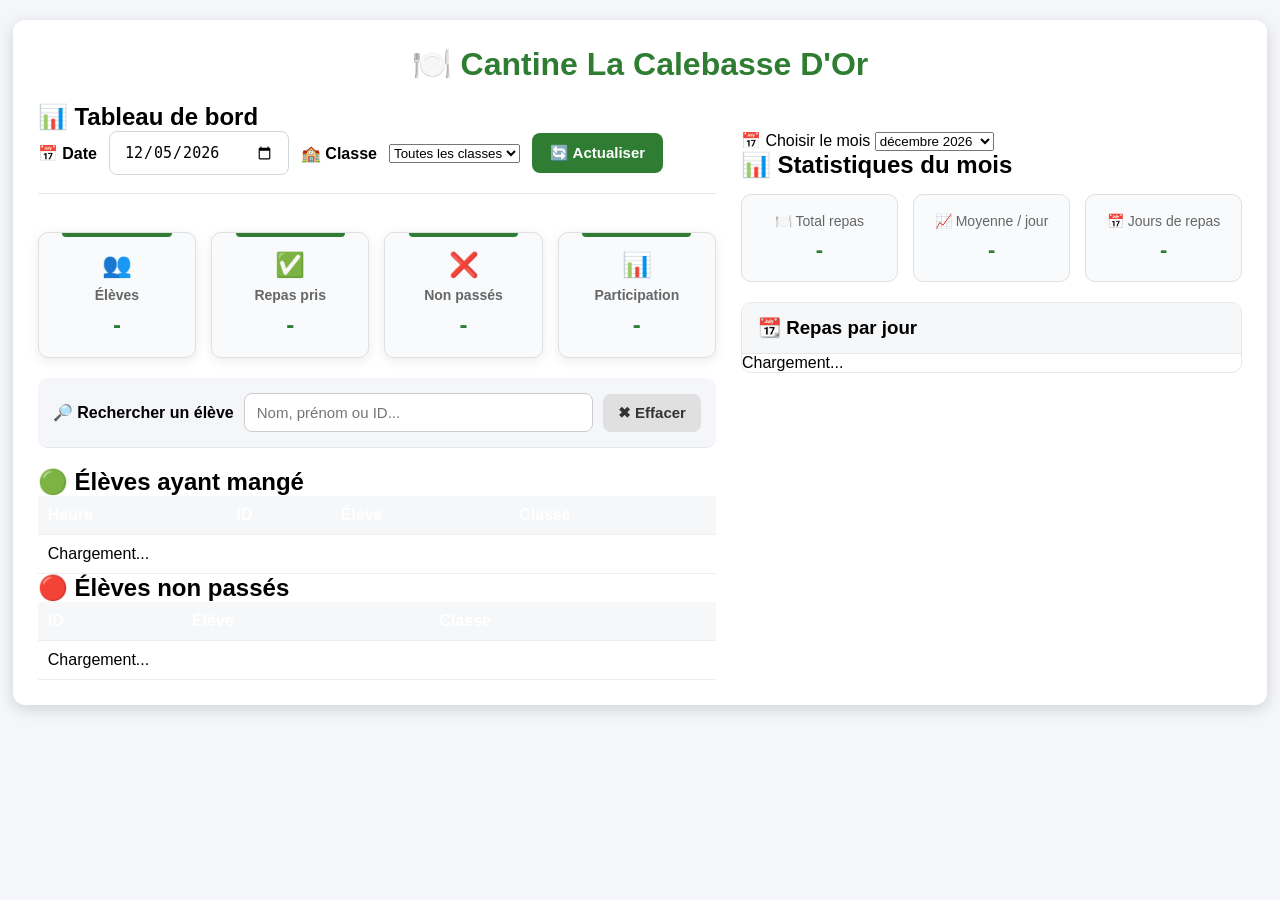
==== dashboard.html @ c2f88cce "Update dashboard.html" ====
<!DOCTYPE html>
<html lang="fr">

<head>

    <meta charset="UTF-8">

    <meta name="viewport"
          content="width=device-width, initial-scale=1.0">

    <title>Tableau de bord - Cantine</title>

    <link rel="stylesheet" href="style.css">

</head>


<body class="dashboard-page">

<div class="container">

    <h1>🍽️ Cantine La Calebasse D'Or</h1>

    
    <h2>📊 Tableau de bord</h2>

<div class="dashboard-layout">

    <div class="bloc-gauche">
        
<div class="date-selector">

    <label for="dateChoisie">
        📅 Date
    </label>

    <input type="date" id="dateChoisie">

    <label for="classeStats">
        🏫 Classe
    </label>

    <select id="classeStats">

        <option value="toutes">
            Toutes les classes
        </option>

    </select>

    <button id="btnActualiser" type="button">
        🔄 Actualiser
    </button>

</div>


    <div class="dashboard">

        <div class="card">
            <div class="card-icon">👥</div>
            <div class="card-title">
                Élèves
            </div>
            <div id="totalEleves"
                 class="card-value">
                -
            </div>
        </div>


        <div class="card">
            <div class="card-icon">✅</div>
            <div class="card-title">
                Repas pris
            </div>
            <div id="repasPris"
                 class="card-value">
                -
            </div>
        </div>


        <div class="card">
            <div class="card-icon">❌</div>
            <div class="card-title">
                Non passés
            </div>
            <div id="nonPasses"
                 class="card-value">
                -
            </div>
        </div>


        <div class="card">
            <div class="card-icon">📊</div>
            <div class="card-title">
                Participation
            </div>
            <div id="participation"
                 class="card-value">
                -
            </div>
        </div>

    </div>


    <div class="recherche-eleve">

    <label for="recherche">
        🔎 Rechercher un élève
    </label>

    <input
        type="text"
        id="recherche"
        placeholder="Nom, prénom ou ID..."
        autocomplete="off"
    >

    <button
        id="btnEffacerRecherche"
        type="button">
        ✖ Effacer
    </button>

</div>
<div class="bloc-gauche-bas">
   
    <h2>🟢 Élèves ayant mangé</h2>

<div id="elevesAyantMange">

    <table class="repas-table">

        <thead>

            <tr>
                <th>Heure</th>
                <th>ID</th>
                <th>Élève</th>
                <th>Classe</th>
            </tr>

        </thead>

        <tbody id="listeAyantMange">

            <tr>
                <td colspan="4">
                    Chargement...
                </td>
            </tr>

        </tbody>

    </table>

</div>


<h2>🔴 Élèves non passés</h2>

<div id="elevesNonPasses">

    <table class="repas-table">

        <thead>

            <tr>
                <th>ID</th>
                <th>Élève</th>
                <th>Classe</th>
            </tr>

        </thead>

        <tbody id="listeNonPasses">

            <tr>
                <td colspan="3">
                    Chargement...
                </td>
            </tr>

        </tbody>

    </table>

</div>

</div>

</div>

<div class="bloc-droit">
    

<!-- =========================================
     STATISTIQUES MENSUELLES
     ========================================= -->

<div class="statistiques-mensuelles">

    <div class="selecteur-mois">

        <label for="moisStats">
            📅 Choisir le mois
        </label>

        <select id="moisStats">
            <!-- Les mois seront ajoutés automatiquement -->
        </select>

    </div>

    <h2>📊 Statistiques du mois</h2>

    <div class="stats-mois">

        <div class="stat-box">

            <div class="stat-title">
                🍽️ Total repas
            </div>

            <div id="totalRepasMois" class="stat-value">
                -
            </div>

        </div>

        <div class="stat-box">

            <div class="stat-title">
                📈 Moyenne / jour
            </div>

            <div id="moyenneMois" class="stat-value">
                -
            </div>

        </div>

        <div class="stat-box">

            <div class="stat-title">
                📅 Jours de repas
            </div>

            <div id="nombreJoursMois" class="stat-value">
                -
            </div>

        </div>

    </div>

    <div class="detail-mois">

        <h3>📆 Repas par jour</h3>

        <div id="joursMois">
            Chargement...
        </div>

    </div>

</div>

<script>

const API_URL =
"https://script.googleusercontent.com/macros/echo?user_content_key=[base64]&lib=MpyyEC-3Xr5rlghm9IBPSFTfwbGZGOD4k";
    fetch(API_URL + "?action=mois&mois=2026-06")
    .then(response => {
        console.log("STATUT API :", response.status);
        return response.text();
    })
    .then(data => {
        console.log("REPONSE API TEST :", data);
    })
    .catch(error => {
        console.error("ERREUR API TEST :", error);
    });
    
   let derniereDonneeDashboard = null;
     let classeSelectionnee = "toutes";

function afficherRecherche() {

    if (!derniereDonneeDashboard) {
        return;
    }

    const recherche =
        document.getElementById("recherche")
            .value
            .trim()
            .toLowerCase();


    const listeAyantMange =
        document.getElementById("listeAyantMange");

    const listeNonPasses =
        document.getElementById("listeNonPasses");


    listeAyantMange.innerHTML = "";
    listeNonPasses.innerHTML = "";


    // --------------------------------
    // Élèves ayant mangé
    // --------------------------------

    const ayantMange =
    derniereDonneeDashboard.elevesAyantMange
    .filter(eleve => {

        if (
            classeSelectionnee !== "toutes" &&
            eleve.classe !== classeSelectionnee
        ) {
            return false;
        }

            const texte = (

                String(eleve.id) + " " +
                eleve.nom + " " +
                eleve.prenom + " " +
                eleve.classe

            ).toLowerCase();

            return texte.includes(recherche);

        });


    if (ayantMange.length === 0) {

        listeAyantMange.innerHTML = `
            <tr>
                <td colspan="4">
                    Aucun résultat
                </td>
            </tr>
        `;

    } else {

        ayantMange.forEach(eleve => {

            const ligne =
                document.createElement("tr");

            ligne.innerHTML = `
                <td>${eleve.heure}</td>
                <td>${String(eleve.id).padStart(4, "0")}</td>
                <td>${eleve.prenom} ${eleve.nom}</td>
                <td>${eleve.classe}</td>
            `;

            listeAyantMange.appendChild(ligne);

        });

    }


    
    // --------------------------------
    // Élèves non passés
    // --------------------------------

    const nonPasses =
    derniereDonneeDashboard.elevesNonPasses
    .filter(eleve => {

        if (
            classeSelectionnee !== "toutes" &&
            eleve.classe !== classeSelectionnee
        ) {
            return false;
        }

            const texte = (

                String(eleve.id) + " " +
                eleve.nom + " " +
                eleve.prenom + " " +
                eleve.classe

            ).toLowerCase();

            return texte.includes(recherche);

        });


    if (nonPasses.length === 0) {

        listeNonPasses.innerHTML = `
            <tr>
                <td colspan="3">
                    Aucun résultat
                </td>
            </tr>
        `;

    } else {

        nonPasses.forEach(eleve => {

            const ligne =
                document.createElement("tr");

            ligne.innerHTML = `
                <td>${eleve.id}</td>
                <td>${eleve.prenom} ${eleve.nom}</td>
                <td>${eleve.classe}</td>
            `;

            listeNonPasses.appendChild(ligne);

        });

    }

}
function chargerDashboard() {

    const date =
        document.getElementById("dateChoisie").value;

    fetch(
    API_URL +
    "?action=dashboard&date=" +
    encodeURIComponent(date) +
    "&classe=" +
    encodeURIComponent(classeSelectionnee)
)

        .then(response => response.json())

        .then(data => {

            if (data.statut !== "ok") {

                console.error(
                    "Erreur API :",
                    data
                );

                return;
            }


            // ========================================
            // MÉMORISER LES DONNÉES
            // ========================================

            derniereDonneeDashboard = data;


            // ========================================
            // MÉMORISER LES FILTRES ACTUELS
            // ========================================

            const rechercheActuelle =
                document.getElementById("recherche").value;

            const classeActuelle =
                classeSelectionnee;


            // ========================================
            // FILTRAGE PAR CLASSE
            // ========================================

            let elevesAyantMange =
                data.elevesAyantMange || [];

            let elevesNonPasses =
                data.elevesNonPasses || [];


            if (classeActuelle !== "toutes") {

                elevesAyantMange =
                    elevesAyantMange.filter(
                        eleve =>
                            eleve.classe === classeActuelle
                    );


                elevesNonPasses =
                    elevesNonPasses.filter(
                        eleve =>
                            eleve.classe === classeActuelle
                    );

            }


            // ========================================
            // CALCUL DES STATISTIQUES
            // ========================================

            let totalEleves;

            if (classeActuelle === "toutes") {

                totalEleves =
                    data.totalEleves;

            } else {

                // Pour connaître le nombre total
                // d'élèves de la classe sélectionnée,
                // on utilise les élèves ayant mangé
                // + les élèves non passés.

                totalEleves =
                    elevesAyantMange.length +
                    elevesNonPasses.length;

            }


            const repasPris =
                elevesAyantMange.length;


            const nonPasses =
                elevesNonPasses.length;


            let participation = 0;

            if (totalEleves > 0) {

                participation =
                    Math.round(
                        (repasPris / totalEleves) * 100
                    );

            }


            // ========================================
            // AFFICHER LES CARTES
            // ========================================

            document.getElementById(
                "totalEleves"
            ).textContent =
                totalEleves;


            document.getElementById(
                "repasPris"
            ).textContent =
                repasPris;


            document.getElementById(
                "nonPasses"
            ).textContent =
                nonPasses;


            document.getElementById(
                "participation"
            ).textContent =
                participation + "%";


            // ========================================
            // ÉLÈVES AYANT MANGÉ
            // ========================================

            const listeAyantMange =
                document.getElementById(
                    "listeAyantMange"
                );


            listeAyantMange.innerHTML = "";


            if (
                elevesAyantMange.length === 0
            ) {

                listeAyantMange.innerHTML = `
                    <tr>
                        <td colspan="4">
                            Aucun élève n'a mangé
                        </td>
                    </tr>
                `;

            } else {

                elevesAyantMange.forEach(
                    eleve => {

                        const ligne =
                            document.createElement("tr");


                        ligne.innerHTML = `
                            <td>${eleve.heure}</td>
                            <td>${String(eleve.id).padStart(4, "0")}</td>
                            <td>${eleve.prenom} ${eleve.nom}</td>
                            <td>${eleve.classe}</td>
                        `;


                        listeAyantMange.appendChild(
                            ligne
                        );

                    }
                );

            }


            // ========================================
            // ÉLÈVES NON PASSÉS
            // ========================================

            const listeNonPasses =
                document.getElementById(
                    "listeNonPasses"
                );


            listeNonPasses.innerHTML = "";


            if (
                elevesNonPasses.length === 0
            ) {

                listeNonPasses.innerHTML = `
                    <tr>
                        <td colspan="3">
                            Tous les élèves sont passés ✅
                        </td>
                    </tr>
                `;

            } else {

                elevesNonPasses.forEach(
                    eleve => {

                        const ligne =
                            document.createElement("tr");


                        ligne.innerHTML = `
                            <td>${String(eleve.id).padStart(4, "0")}</td>
                            <td>${eleve.prenom} ${eleve.nom}</td>
                            <td>${eleve.classe}</td>
                        `;


                        listeNonPasses.appendChild(
                            ligne
                        );

                    }
                );

            }


            // ========================================
            // RÉAPPLIQUER LA RECHERCHE
            // ========================================

            if (
                rechercheActuelle.trim() !== ""
            ) {

                afficherRecherche();

            }

        })

        .catch(error => {

            console.error(
                "Erreur connexion :",
                error
            );

        });

}
    function chargerStatistiquesMois() {

    const select =
        document.getElementById("moisStats");

    if (!select) {
        return;
    }

    const mois =
        select.value;

        console.log("MOIS SELECTIONNE :", mois);

    if (!mois) {
        return;
    }

    fetch(
        API_URL +
        "?action=mois&mois=" +
        encodeURIComponent(mois)
    )

        .then(response => response.json())

        .then(data => {

            console.log(
                "Statistiques mensuelles :",
                data
            );

            // ========================================
            // TOTAL REPAS
            // ========================================

            document.getElementById(
                "totalRepasMois"
            ).textContent =
                data.totalRepas || 0;


            // ========================================
            // MOYENNE / JOUR
            // ========================================

            document.getElementById(
                "moyenneMois"
            ).textContent =
                data.moyenneJour || 0;


            // ========================================
            // NOMBRE DE JOURS
            // ========================================

            document.getElementById(
                "nombreJoursMois"
            ).textContent =
                data.nombreJours || 0;


            // ========================================
            // REPAS PAR JOUR
            // ========================================

            const conteneur =
                document.getElementById(
                    "joursMois"
                );

            conteneur.innerHTML = "";


            const jours =
                data.jours || [];


            // Aucun repas

            if (jours.length === 0) {

                conteneur.innerHTML = `
                    <p>
                        Aucun repas ce mois-ci.
                    </p>
                `;

                return;
            }


            // ========================================
            // TABLEAU
            // ========================================

            const table =
                document.createElement("table");

            table.className =
                "repas-table";


            // ========================================
            // EN-TÊTE
            // ========================================

            const thead =
                document.createElement("thead");

            thead.innerHTML = `
                <tr>
                    <th>Date</th>
                    <th>Repas</th>
                </tr>
            `;

            table.appendChild(thead);


            // ========================================
            // CORPS
            // ========================================

            const tbody =
                document.createElement("tbody");


            jours.forEach(function(jour) {

                const parts =
                    jour.date.split("-");


                const dateFormatee =
                    parts[2] +
                    "/" +
                    parts[1] +
                    "/" +
                    parts[0];


                const ligne =
                    document.createElement("tr");


                ligne.innerHTML = `
                    <td>${dateFormatee}</td>
                    <td>${jour.repas}</td>
                `;


                tbody.appendChild(ligne);

            });


            table.appendChild(tbody);

            conteneur.appendChild(table);

        })

        .catch(error => {

            console.error(
                "Erreur statistiques mensuelles :",
                error
            );

        });

}    
function chargerSelecteurMois() {

    const select =
        document.getElementById("moisStats");

    if (!select) {
        return;
    }

    select.innerHTML = "";

    const aujourdHui = new Date();

    for (let i = 0; i < 12; i++) {

        const date =
            new Date(
                aujourdHui.getFullYear(),
                aujourdHui.getMonth() - i,
                1
            );

        const annee =
            date.getFullYear();

        const mois =
            String(
                date.getMonth() + 1
            ).padStart(2, "0");

        const valeur =
            annee + "-" + mois;

        const option =
            document.createElement("option");

        option.value = valeur;

        option.textContent =
            date.toLocaleDateString(
                "fr-FR",
                {
                    month: "long",
                    year: "numeric"
                }
            );

        select.appendChild(option);
    }

    // Charger automatiquement le mois actuel
    chargerStatistiquesMois();
}
// Charger le dashboard
const dateChoisie =
    document.getElementById("dateChoisie");

const aujourdHui =
    new Date().toISOString().split("T")[0];

dateChoisie.value = aujourdHui;

dateChoisie.addEventListener(
    "change",
    chargerDashboard
);
document.getElementById("btnActualiser")
    .addEventListener(
        "click",
        chargerDashboard
    );
    document.getElementById("recherche")
    .addEventListener(
        "input",
        afficherRecherche
    );


document.getElementById("btnEffacerRecherche")
    .addEventListener(
        "click",
        function() {

            document.getElementById("recherche")
                .value = "";

            afficherRecherche();

        }
    );

    
chargerDashboard();


chargerSelecteurClasses();

chargerSelecteurMois();

    document.getElementById("moisStats")
    .addEventListener(
        "change",
        function() {

            chargerStatistiquesMois();

        }
    );

setInterval(
    chargerDashboard,
    10000
);



    // ========================================
// SÉLECTEUR SEMAINE / MOIS
// ========================================


    // ========================================
// SÉLECTEUR DES CLASSES
// ========================================

function chargerSelecteurClasses() {

    fetch(API_URL + "?action=classes")

        .then(response => response.json())

        .then(data => {

            if (data.statut !== "ok") {
                console.error(
                    "Erreur récupération classes :",
                    data
                );
                return;
            }

            const select =
                document.getElementById("classeStats");

            if (!select) {
                return;
            }

            // Garder "Toutes les classes"
            select.innerHTML = `
                <option value="toutes">
                    Toutes les classes
                </option>
            `;

            const classes =
                data.classes || {};

            const nomsClasses =
                Object.keys(classes).sort();

            nomsClasses.forEach(function(classe) {

                const option =
                    document.createElement("option");

                option.value = classe;
                option.textContent = classe;

                select.appendChild(option);

            });

        })

        .catch(error => {

            console.error(
                "Erreur connexion classes :",
                error
            );

        });
}
    // ========================================
// FILTRE PAR CLASSE
// ========================================

document.getElementById("classeStats")
    .addEventListener(
        "change",
        function() {

            classeSelectionnee = this.value;

            console.log("CLASSE SELECTIONNEE :", classeSelectionnee);

            afficherRecherche();

            chargerDashboard();

        }
    );

</script>
</body>

</html>
---- style.css ----
*{
    margin:0;
    padding:0;
    box-sizing:border-box;
}

body{
    font-family:Arial, Helvetica, sans-serif;
    background:#f4f6f9;
}

.container{
    max-width:1400px;
    margin:20px auto;
    background:white;
    border-radius:12px;
    padding:20px;
    box-shadow:0 4px 15px rgba(0,0,0,.15);
}

h1{
    text-align:center;
    color:#2E7D32;
    margin-bottom:20px;
}

#reader{
    width:100%;
    margin:auto;
}

.message{
    margin-top:20px;
    padding:18px;
    border-radius:10px;
    text-align:center;
    font-size:22px;
    font-weight:bold;
}

.attente{
    background:#ECEFF1;
    color:#455A64;
}

.ok{
    background:#C8E6C9;
    color:#1B5E20;
}

.erreur{
    background:#FFCDD2;
    color:#B71C1C;
}

.info{
    background:#BBDEFB;
    color:#0D47A1;
}

/* Résultat du scan */

.message {
    margin: 20px auto;
    padding: 25px 15px;
    border-radius: 15px;
    font-size: 24px;
    font-weight: bold;
    text-align: center;
    transition: all 0.3s ease;
}

.message.ok {
    background: #d4edda;
    color: #155724;
    border: 3px solid #28a745;
}

.message.erreur {
    background: #f8d7da;
    color: #721c24;
    border: 3px solid #dc3545;
}

.message.info {
    background: #fff3cd;
    color: #856404;
    border: 3px solid #ffc107;
}

.message.attente {
    background: #ffffff;
    color: #333333;
    border: 2px solid #cccccc;
}

/* ========================================
   TABLEAU DE BORD - VERSION PLEINE PAGE
   ======================================== */

.dashboard-page .container {
    max-width: 1600px;
    width: 98%;
    margin: 20px auto;
    padding: 25px;
}


/* En-tête du dashboard */

.dashboard-header {
    display: flex;
    justify-content: space-between;
    align-items: center;
    gap: 20px;
    margin-bottom: 25px;
    flex-wrap: wrap;
}


/* Statistiques principales */

.dashboard {
    display: grid;
    grid-template-columns: repeat(4, 1fr);
    gap: 20px;
    margin-bottom: 30px;
}

.dashboard .card {
    background: white;
    border-radius: 12px;
    padding: 20px;
    text-align: center;
    box-shadow: 0 2px 10px rgba(0,0,0,.08);
    border: 1px solid #e5e7eb;
}

.card-icon {
    font-size: 30px;
    margin-bottom: 8px;
}

.card-title {
    font-size: 16px;
    color: #555;
    margin-bottom: 8px;
}

.card-value {
    font-size: 30px;
    font-weight: bold;
}


/* Sections */

.dashboard-section {
    background: white;
    border-radius: 12px;
    padding: 20px;
    margin-bottom: 25px;
    box-shadow: 0 2px 10px rgba(0,0,0,.08);
}

.dashboard-section h2 {
    margin-bottom: 15px;
}


/* Tableaux */

.repas-table {
    width: 100%;
    border-collapse: collapse;
    background: white;
}

.repas-table th,
.repas-table td {
    padding: 12px 15px;
    text-align: left;
    border-bottom: 1px solid #e5e7eb;
}

.repas-table th {
    background: #2E7D32;
    color: white;
    font-weight: bold;
}

.repas-table tbody tr:nth-child(even) {
    background: #f8fafc;
}

.repas-table tbody tr:hover {
    background: #eef6ee;
}


/* Statistiques semaine et mois */

.stats-semaine,
.stats-mois {
    display: grid;
    grid-template-columns: repeat(3, 1fr);
    gap: 15px;
    margin-bottom: 20px;
}

.stat-box {
    background: #f8fafc;
    border: 1px solid #e5e7eb;
    border-radius: 10px;
    padding: 18px;
}

.stat-title {
    font-size: 14px;
    color: #666;
    margin-bottom: 8px;
}

.stat-value {
    font-size: 20px;
    font-weight: bold;
}


/* Détails par jour */

.detail-semaine,
.detail-mois,
.detail-classes {
    margin-top: 15px;
    margin-bottom: 25px;
}

.ligne-jour {
    padding: 10px 12px;
    border-bottom: 1px solid #e5e7eb;
}

.ligne-jour:nth-child(even) {
    background: #f8fafc;
}


/* Recherche */

.recherche-container {
    display: flex;
    gap: 10px;
    margin-bottom: 20px;
}

.recherche-container input {
    flex: 1;
    padding: 12px;
    border: 1px solid #ccc;
    border-radius: 8px;
}


/* Responsive tablette */

@media (max-width: 900px) {

    .dashboard {
        grid-template-columns: repeat(2, 1fr);
    }

    .stats-semaine,
    .stats-mois {
        grid-template-columns: 1fr;
    }

}


/* Responsive téléphone */

@media (max-width: 600px) {

    .dashboard-page .container {
        width: 100%;
        margin: 0;
        border-radius: 0;
        padding: 15px;
    }

    .dashboard {
        grid-template-columns: 1fr 1fr;
        gap: 10px;
    }

    .dashboard .card {
        padding: 15px 8px;
    }

    .repas-table {
        font-size: 14px;
    }

    .repas-table th,
    .repas-table td {
        padding: 8px;
    }

}

/* Évite que les tableaux dépassent du dashboard */

.dashboard-section,
.detail-semaine,
.detail-mois,
.detail-classes {
    width: 100%;
    overflow-x: auto;
}

.repas-table {
    width: 100%;
    min-width: 600px;
}

/* ========================================
   BARRE DE CONTROLE DU DASHBOARD
   ======================================== */

.date-selector,
.recherche-eleve {
    display: flex;
    align-items: center;
    gap: 12px;
    margin-bottom: 18px;
    flex-wrap: wrap;
}

.date-selector label,
.recherche-eleve label {
    font-weight: bold;
    white-space: nowrap;
}

.date-selector input,
.recherche-eleve input {
    padding: 11px 14px;
    border: 1px solid #cfd8dc;
    border-radius: 8px;
    font-size: 15px;
    background: white;
}

.date-selector input {
    min-width: 180px;
}

.recherche-eleve input {
    flex: 1;
    min-width: 250px;
}


/* Boutons */

.date-selector button,
.recherche-eleve button {
    padding: 11px 18px;
    border: none;
    border-radius: 8px;
    cursor: pointer;
    font-size: 15px;
    font-weight: bold;
    transition: 0.2s;
}

.date-selector button {
    background: #2E7D32;
    color: white;
}

.recherche-eleve button {
    background: #e0e0e0;
    color: #333;
}

.date-selector button:hover,
.recherche-eleve button:hover {
    opacity: 0.85;
}


/* Ligne de séparation */

.date-selector {
    padding-bottom: 18px;
    border-bottom: 1px solid #e5e7eb;
}

.recherche-eleve {
    padding-bottom: 18px;
    border-bottom: 1px solid #e5e7eb;
}


/* Téléphone */

@media (max-width: 600px) {

    .date-selector,
    .recherche-eleve {
        align-items: stretch;
        flex-direction: column;
    }

    .date-selector label,
    .recherche-eleve label {
        width: 100%;
    }

    .date-selector input,
    .recherche-eleve input,
    .date-selector button,
    .recherche-eleve button {
        width: 100%;
    }

}

/* ========================================
   INDICATEURS PRINCIPAUX
   ======================================== */

.dashboard {
    display: grid;
    grid-template-columns: repeat(4, 1fr);
    gap: 20px;
    margin: 25px 0 30px 0;
}

.dashboard .card {
    position: relative;
    background: white;
    border-radius: 14px;
    padding: 24px 20px;
    text-align: center;
    border: 1px solid #e5e7eb;
    box-shadow: 0 3px 12px rgba(0,0,0,.08);
    transition: transform 0.2s, box-shadow 0.2s;
}

.dashboard .card:hover {
    transform: translateY(-3px);
    box-shadow: 0 6px 18px rgba(0,0,0,.12);
}

.dashboard .card-icon {
    font-size: 34px;
    margin-bottom: 10px;
}

.dashboard .card-title {
    font-size: 15px;
    font-weight: bold;
    color: #616161;
    margin-bottom: 8px;
}

.dashboard .card-value {
    font-size: 36px;
    font-weight: bold;
    color: #2E7D32;
}


/* Petit effet visuel en haut de chaque carte */

.dashboard .card::before {
    content: "";
    position: absolute;
    top: 0;
    left: 15%;
    width: 70%;
    height: 4px;
    border-radius: 0 0 5px 5px;
    background: #2E7D32;
}


/* Adaptation tablette */

@media (max-width: 900px) {

    .dashboard {
        grid-template-columns: repeat(2, 1fr);
    }

}


/* Adaptation téléphone */

@media (max-width: 600px) {

    .dashboard {
        grid-template-columns: repeat(2, 1fr);
        gap: 10px;
    }

    .dashboard .card {
        padding: 18px 10px;
    }

    .dashboard .card-icon {
        font-size: 28px;
    }

    .dashboard .card-value {
        font-size: 28px;
    }

}

/* ========================================
   STATISTIQUES SEMAINE / MOIS
   ======================================== */

.stats-semaine,
.stats-mois {
    display: grid;
    grid-template-columns: repeat(3, 1fr);
    gap: 15px;
    margin: 15px 0 20px 0;
}

.stats-semaine .stat-box,
.stats-mois .stat-box {
    background: #f8fafc;
    border: 1px solid #e0e0e0;
    border-radius: 10px;
    padding: 18px;
    text-align: center;
}

.stats-semaine .stat-title,
.stats-mois .stat-title {
    font-size: 14px;
    color: #666;
    margin-bottom: 8px;
}

.stats-semaine .stat-value,
.stats-mois .stat-value {
    font-size: 22px;
    font-weight: bold;
    color: #2E7D32;
}


/* Détail des jours */

.detail-semaine,
.detail-mois {
    background: white;
    border: 1px solid #e5e7eb;
    border-radius: 10px;
    overflow: hidden;
}

.detail-semaine h3,
.detail-mois h3 {
    padding: 14px 16px;
    margin: 0;
    background: #f5f7f9;
    border-bottom: 1px solid #e5e7eb;
}

.detail-semaine .ligne-jour,
.detail-mois .ligne-jour {
    display: flex;
    justify-content: space-between;
    align-items: center;
    padding: 12px 16px;
    border-bottom: 1px solid #eeeeee;
}

.detail-semaine .ligne-jour:last-child,
.detail-mois .ligne-jour:last-child {
    border-bottom: none;
}


/* Responsive */

@media (max-width: 800px) {

    .stats-semaine,
    .stats-mois {
        grid-template-columns: 1fr;
    }

}


/* ========================================
   SÉLECTEUR DES STATISTIQUES
======================================== */

.selecteur-statistiques {
    width: 100%;
    margin: 20px 0;
    padding: 15px;
    background: #f4f6f9;
    border-radius: 10px;

    display: flex;
    align-items: center;
    gap: 15px;

    flex-wrap: wrap;
}

.selecteur-statistiques label {
    font-weight: bold;
    font-size: 16px;
}

.selecteur-statistiques select {
    padding: 10px 15px;

    border: 1px solid #ccc;
    border-radius: 8px;

    font-size: 16px;

    background: white;

    cursor: pointer;
}

/* =========================================
   TABLEAU DE BORD - 2 COLONNES
   ========================================= */

.dashboard-layout {
    display: grid;
    grid-template-columns: minmax(0, 1.15fr) minmax(0, 0.85fr);
    gap: 25px;
    align-items: start;
}

.bloc-gauche,
.bloc-droit {
    min-width: 0;
}

/* Colonne gauche */
.bloc-gauche {
    display: flex;
    flex-direction: column;
}

/* Colonne droite */
.bloc-droit {
    display: flex;
    flex-direction: column;
}

/* Les 4 indicateurs */
.dashboard {
    display: grid;
    grid-template-columns: repeat(4, 1fr);
    gap: 15px;
    margin: 20px 0;
}

/* Cartes indicateurs */
.dashboard .card {
    background: #f8fafc;
    border: 1px solid #e0e0e0;
    border-radius: 10px;
    padding: 18px 10px;
    text-align: center;
}

.dashboard .card-icon {
    font-size: 24px;
    margin-bottom: 8px;
}

.dashboard .card-title {
    font-size: 14px;
    color: #666;
    margin-bottom: 8px;
}

.dashboard .card-value {
    font-size: 24px;
    font-weight: bold;
    color: #2E7D32;
}

/* Recherche */
.recherche-eleve {
    width: 100%;
    margin: 0 0 20px 0;
    padding: 15px;
    background: #f4f6f9;
    border-radius: 10px;

    display: flex;
    align-items: center;
    gap: 10px;
    flex-wrap: wrap;
}

.recherche-eleve label {
    font-weight: bold;
}

.recherche-eleve input {
    flex: 1;
    min-width: 180px;
    padding: 10px 12px;
    border: 1px solid #ccc;
    border-radius: 8px;
    font-size: 15px;
    background: white;
}

.recherche-eleve button {
    padding: 10px 15px;
    border: none;
    border-radius: 8px;
    cursor: pointer;
}

/* Tables */
.repas-table {
    width: 100%;
    border-collapse: collapse;
    background: white;
}

.repas-table th,
.repas-table td {
    padding: 10px;
    border-bottom: 1px solid #eeeeee;
    text-align: left;
}

.repas-table th {
    background: #f5f7f9;
    font-weight: bold;
}

/* Évite que les tableaux débordent */
.detail-classes,
#elevesAyantMange,
#elevesNonPasses,
.detail-semaine,
.detail-mois {
    width: 100%;
    overflow-x: auto;
}

/* Espacement des sections */
.bloc-gauche > h2,
.bloc-droit > h2 {
    margin-top: 20px;
    margin-bottom: 12px;
}

/* =========================================
   TABLETTE
   ========================================= */

@media (max-width: 1000px) {

    .dashboard-layout {
        grid-template-columns: 1fr;
    }

    .dashboard {
        grid-template-columns: repeat(2, 1fr);
    }

}


/* =========================================
   MOBILE
   ========================================= */

@media (max-width: 600px) {

    .dashboard {
        grid-template-columns: 1fr 1fr;
        gap: 10px;
    }

    .dashboard .card {
        padding: 15px 8px;
    }

    .dashboard .card-value {
        font-size: 21px;
    }

    .recherche-eleve {
        align-items: stretch;
    }

    .recherche-eleve input,
    .recherche-eleve button {
        width: 100%;
    }

}

/* =========================================
   AFFICHAGE MOBILE DU TABLEAU DE BORD
   ========================================= */

@media (max-width: 600px) {

    .dashboard-layout {
        display: block;
    }

    .bloc-gauche,
    .bloc-droit {
        width: 100%;
    }

    .bloc-droit {
        margin-top: 30px;
    }

    .dashboard-page .container {
        width: 100%;
        max-width: 100%;
        margin: 0;
        padding: 15px;
        border-radius: 0;
    }

}
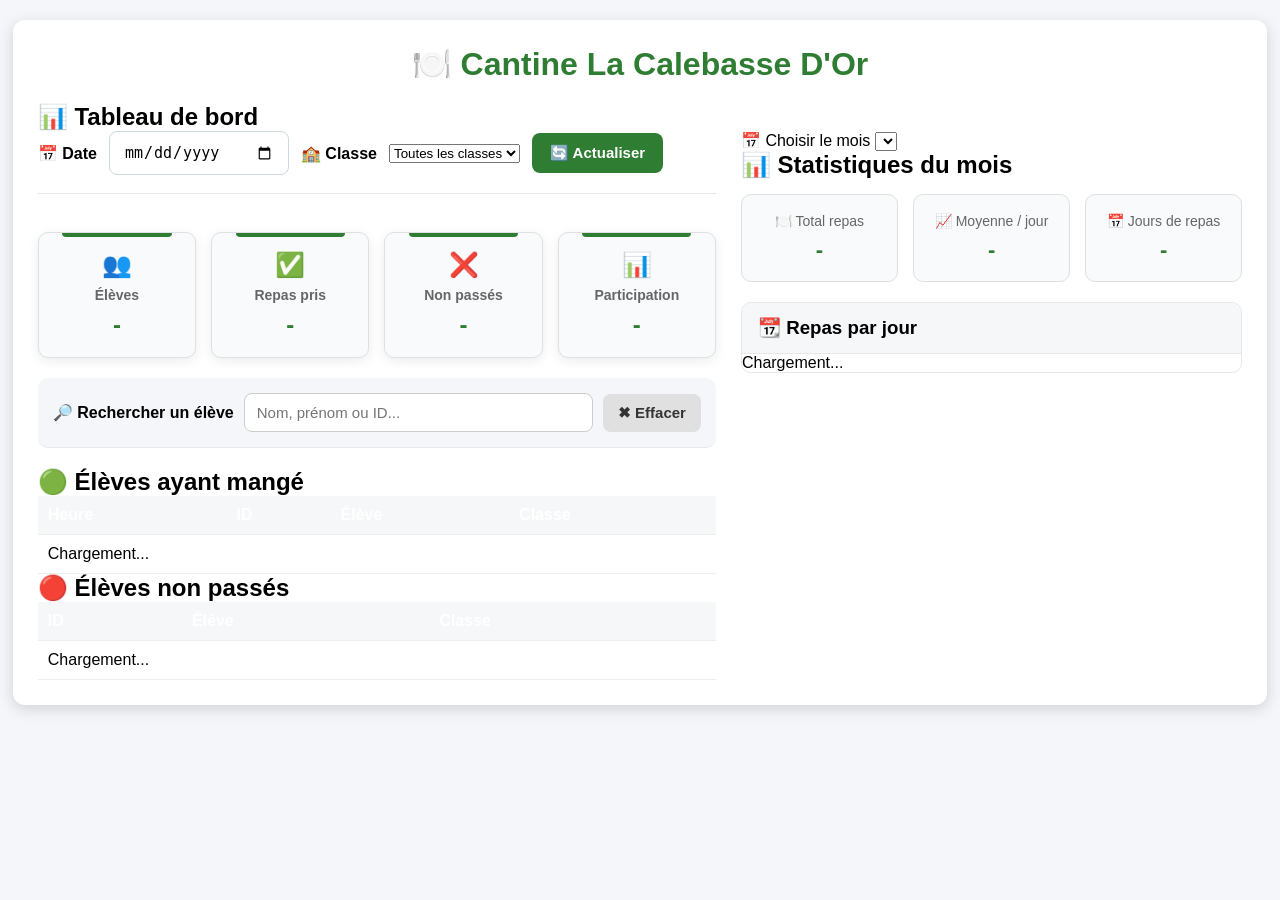
==== commit 2c8e4d02: "Update dashboard.html" ====
--- a/dashboard.html
+++ b/dashboard.html
@@ -273,11 +273,8 @@
 <script>
 
 const API_URL =
-"https://script.googleusercontent.com/macros/echo?user_content_key=[base64]&lib=MpyyEC-3Xr5rlghm9IBPSFTfwbGZGOD4k";
-    fetch(API_URL + "?action=mois&mois=2026-06")
-    .then(response => {
-        console.log("STATUT API :", response.status);
-        return response.text();
+"https://script.google.com/macros/s/AKfycbzNFXwX-d2t3xT_VG9JykqGNel57AdeSZggrf9s_Wb7LLGIpGOU0OgKrJp_8yoVYkE/exec";
+
     })
     .then(data => {
         console.log("REPONSE API TEST :", data);
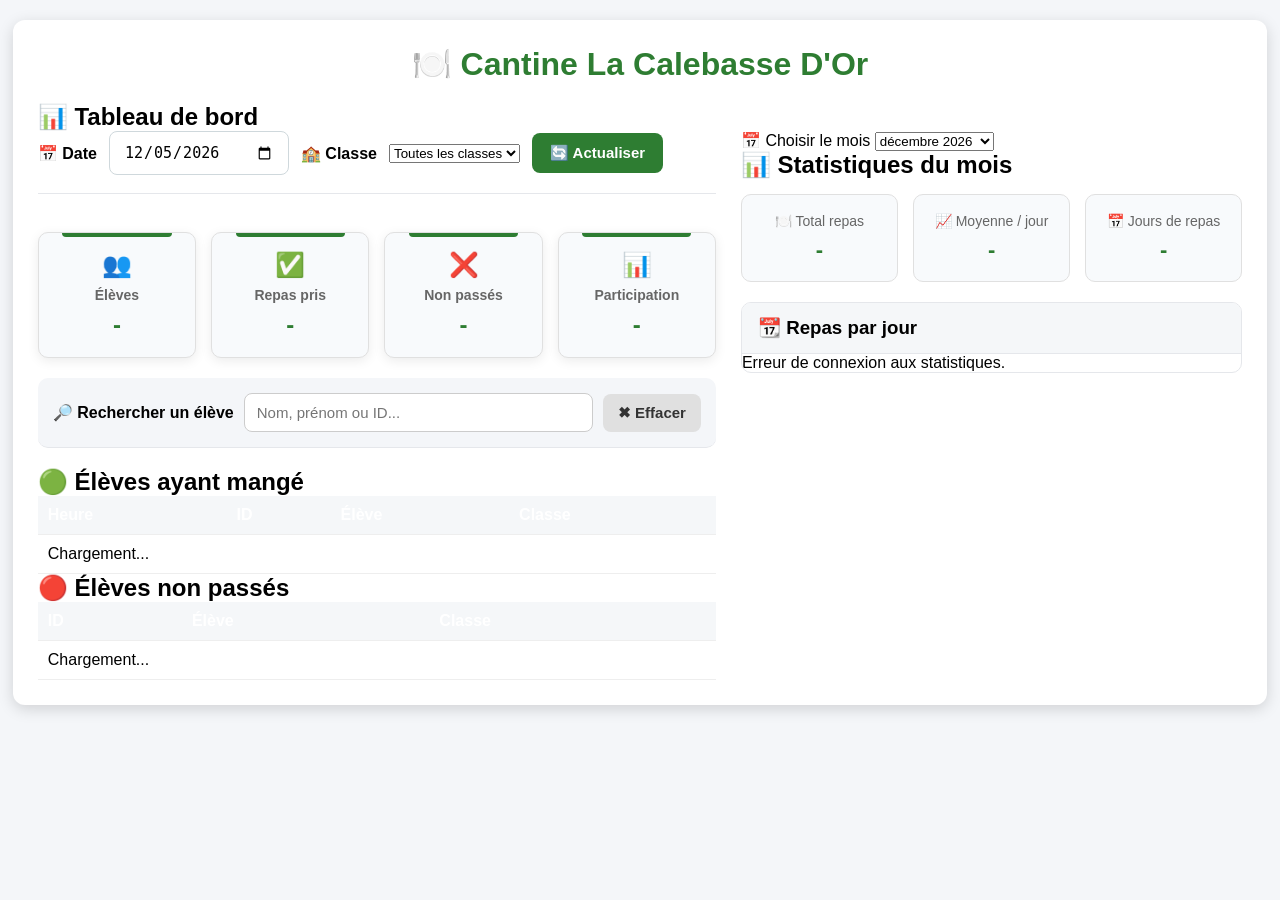
==== commit 6ec03ed4: "Update dashboard.html" ====
--- a/dashboard.html
+++ b/dashboard.html
@@ -275,13 +275,6 @@
 const API_URL =
 "https://script.google.com/macros/s/AKfycbzNFXwX-d2t3xT_VG9JykqGNel57AdeSZggrf9s_Wb7LLGIpGOU0OgKrJp_8yoVYkE/exec";
 
-    })
-    .then(data => {
-        console.log("REPONSE API TEST :", data);
-    })
-    .catch(error => {
-        console.error("ERREUR API TEST :", error);
-    });
     
    let derniereDonneeDashboard = null;
      let classeSelectionnee = "toutes";
@@ -704,43 +697,70 @@
 
         });
 
-}
-    function chargerStatistiquesMois() {
+}function chargerStatistiquesMois() {
 
     const select =
         document.getElementById("moisStats");
 
     if (!select) {
+        console.error("Sélecteur mois introuvable");
         return;
     }
 
-    const mois =
-        select.value;
-
-        console.log("MOIS SELECTIONNE :", mois);
+    const mois = select.value;
+
+    console.log("MOIS SELECTIONNE :", mois);
 
     if (!mois) {
         return;
     }
 
-    fetch(
+    const url =
         API_URL +
         "?action=mois&mois=" +
-        encodeURIComponent(mois)
-    )
-
-        .then(response => response.json())
+        encodeURIComponent(mois);
+
+    console.log("URL STATISTIQUES MOIS :", url);
+
+    fetch(url)
+
+        .then(response => {
+
+            console.log(
+                "STATUT API MOIS :",
+                response.status
+            );
+
+            if (!response.ok) {
+                throw new Error(
+                    "Erreur HTTP " + response.status
+                );
+            }
+
+            return response.json();
+
+        })
 
         .then(data => {
 
             console.log(
-                "Statistiques mensuelles :",
+                "REPONSE STATISTIQUES MOIS :",
                 data
             );
 
-            // ========================================
+            if (data.statut !== "ok") {
+
+                console.error(
+                    "Erreur API statistiques mois :",
+                    data
+                );
+
+                return;
+            }
+
+            // -----------------------------
             // TOTAL REPAS
-            // ========================================
+            // -----------------------------
 
             document.getElementById(
                 "totalRepasMois"
@@ -748,9 +768,9 @@
                 data.totalRepas || 0;
 
 
-            // ========================================
-            // MOYENNE / JOUR
-            // ========================================
+            // -----------------------------
+            // MOYENNE
+            // -----------------------------
 
             document.getElementById(
                 "moyenneMois"
@@ -758,9 +778,9 @@
                 data.moyenneJour || 0;
 
 
-            // ========================================
+            // -----------------------------
             // NOMBRE DE JOURS
-            // ========================================
+            // -----------------------------
 
             document.getElementById(
                 "nombreJoursMois"
@@ -768,17 +788,18 @@
                 data.nombreJours || 0;
 
 
-            // ========================================
+            // -----------------------------
             // REPAS PAR JOUR
-            // ========================================
+            // -----------------------------
 
             const conteneur =
-                document.getElementById(
-                    "joursMois"
-                );
+                document.getElementById("joursMois");
+
+            if (!conteneur) {
+                return;
+            }
 
             conteneur.innerHTML = "";
-
 
             const jours =
                 data.jours || [];
@@ -788,19 +809,16 @@
 
             if (jours.length === 0) {
 
-                conteneur.innerHTML = `
-                    <p>
-                        Aucun repas ce mois-ci.
-                    </p>
-                `;
+                conteneur.innerHTML =
+                    "<p>Aucun repas ce mois-ci.</p>";
 
                 return;
             }
 
 
-            // ========================================
+            // -----------------------------
             // TABLEAU
-            // ========================================
+            // -----------------------------
 
             const table =
                 document.createElement("table");
@@ -808,10 +826,6 @@
             table.className =
                 "repas-table";
 
-
-            // ========================================
-            // EN-TÊTE
-            // ========================================
 
             const thead =
                 document.createElement("thead");
@@ -826,10 +840,6 @@
             table.appendChild(thead);
 
 
-            // ========================================
-            // CORPS
-            // ========================================
-
             const tbody =
                 document.createElement("tbody");
 
@@ -838,7 +848,6 @@
 
                 const parts =
                     jour.date.split("-");
-
 
                 const dateFormatee =
                     parts[2] +
@@ -851,13 +860,11 @@
                 const ligne =
                     document.createElement("tr");
 
-
                 ligne.innerHTML = `
                     <td>${dateFormatee}</td>
                     <td>${jour.repas}</td>
                 `;
 
-
                 tbody.appendChild(ligne);
 
             });
@@ -872,9 +879,19 @@
         .catch(error => {
 
             console.error(
-                "Erreur statistiques mensuelles :",
+                "ERREUR STATISTIQUES MOIS :",
                 error
             );
+
+            const conteneur =
+                document.getElementById("joursMois");
+
+            if (conteneur) {
+
+                conteneur.innerHTML =
+                    "<p>Erreur de connexion aux statistiques.</p>";
+
+            }
 
         });
 
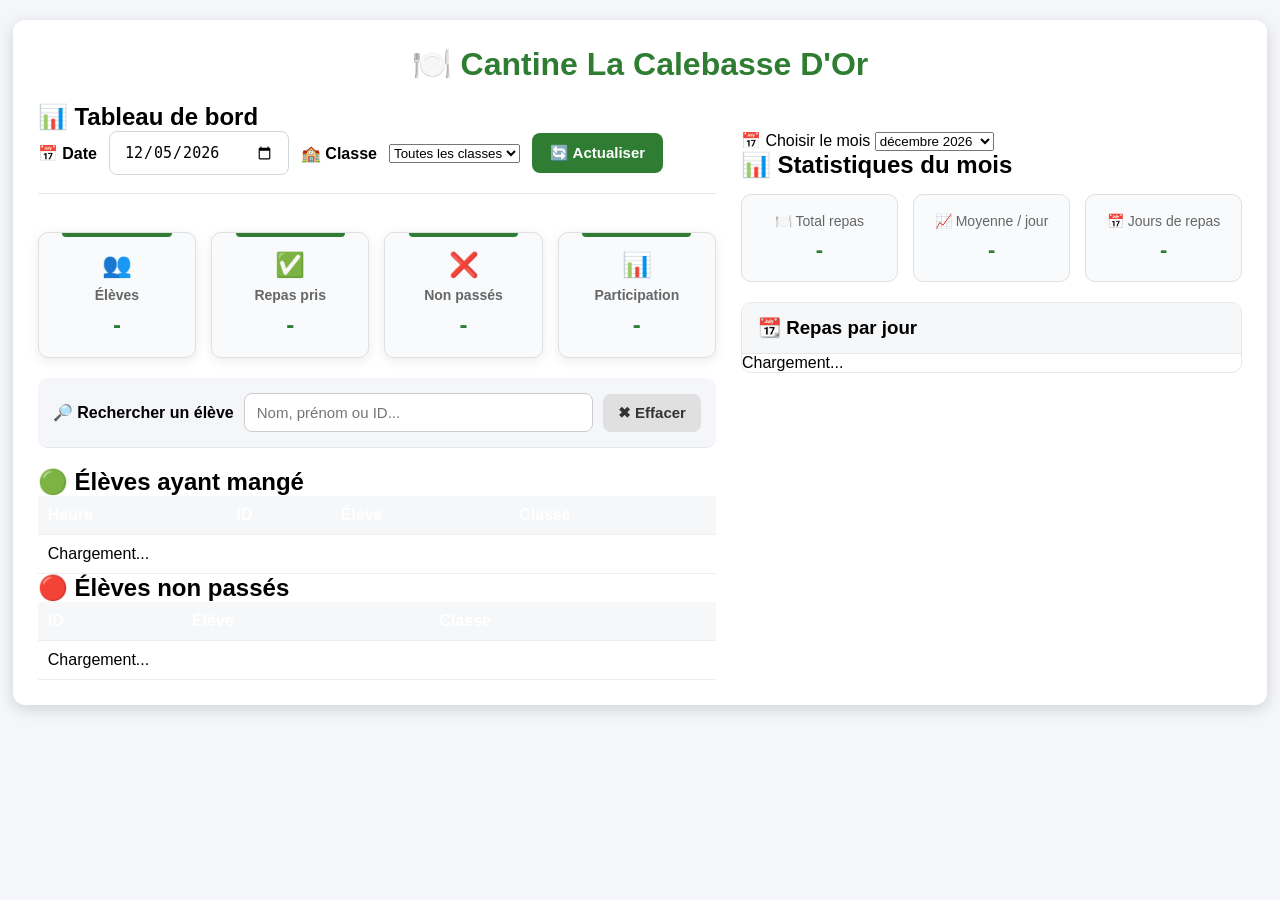
==== commit 88a8db75: "Update dashboard.html" ====
--- a/dashboard.html
+++ b/dashboard.html
@@ -946,8 +946,7 @@
         select.appendChild(option);
     }
 
-    // Charger automatiquement le mois actuel
-    chargerStatistiquesMois();
+
 }
 // Charger le dashboard
 const dateChoisie =
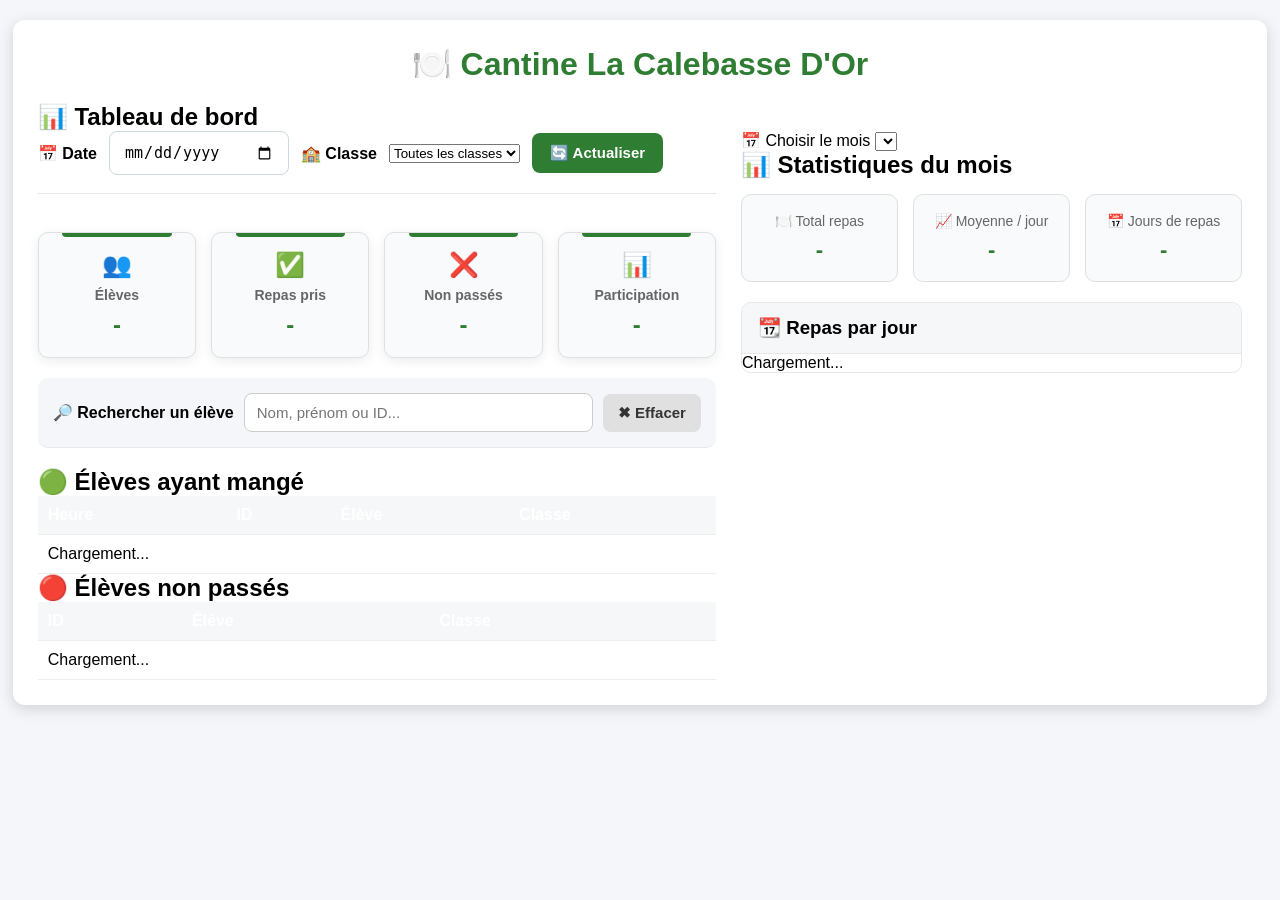
==== commit 9ceff636: "Update dashboard.html" ====
--- a/dashboard.html
+++ b/dashboard.html
@@ -423,7 +423,22 @@
     }
 
 }
+let chargementDashboardEnCours = false;
+let chargementMoisEnCours = false;
+let dernierMoisCharge = "";
+
 function chargerDashboard() {
+
+    if (chargementDashboardEnCours) {
+
+        console.log(
+            "⏳ Dashboard déjà en cours de chargement"
+        );
+
+        return;
+    }
+
+    chargementDashboardEnCours = true;
 
     const date =
         document.getElementById("dateChoisie").value;
@@ -690,20 +705,27 @@
 
         .catch(error => {
 
-            console.error(
-                "Erreur connexion :",
-                error
-            );
-
-        });
-
-}function chargerStatistiquesMois() {
+    console.error(
+        "Erreur connexion :",
+        error
+    );
+
+})
+.finally(() => {
+
+    chargementDashboardEnCours = false;
+
+});
+
+}
+let requeteMoisEnCours = 0;
+
+function chargerStatistiquesMois() {
 
     const select =
         document.getElementById("moisStats");
 
     if (!select) {
-        console.error("Sélecteur mois introuvable");
         return;
     }
 
@@ -715,187 +737,253 @@
         return;
     }
 
+    // Identifiant de cette requête
+    const idRequete = ++requeteMoisEnCours;
+
+    // Afficher immédiatement un état de chargement
+    document.getElementById("totalRepasMois").textContent = "...";
+    document.getElementById("moyenneMois").textContent = "...";
+    document.getElementById("nombreJoursMois").textContent = "...";
+
+    document.getElementById("joursMois").innerHTML =
+        "<p>Chargement des statistiques...</p>";
+
+    // IMPORTANT :
+    // ajoute un paramètre unique pour empêcher
+    // Google/browser de réutiliser une ancienne réponse
     const url =
         API_URL +
-        "?action=mois&mois=" +
-        encodeURIComponent(mois);
+        "?action=mois" +
+        "&mois=" + encodeURIComponent(mois) +
+        "&cache=" + Date.now();
 
     console.log("URL STATISTIQUES MOIS :", url);
 
-    fetch(url)
-
-        .then(response => {
+    fetch(url, {
+        method: "GET",
+        cache: "no-store"
+    })
+
+    .then(response => {
+
+        console.log(
+            "STATUT API MOIS :",
+            response.status
+        );
+
+        if (!response.ok) {
+            throw new Error(
+                "Erreur HTTP " + response.status
+            );
+        }
+
+        return response.text();
+    })
+
+    .then(texte => {
+
+        console.log(
+            "REPONSE BRUTE STATISTIQUES MOIS :",
+            texte
+        );
+
+        let data;
+
+        try {
+            data = JSON.parse(texte);
+        } catch (e) {
+
+            console.error(
+                "Réponse non JSON :",
+                texte
+            );
+
+            throw new Error(
+                "La réponse de l'API n'est pas du JSON."
+            );
+        }
+
+        // Si l'utilisateur a changé de mois
+        // pendant le chargement, on ignore cette réponse.
+        if (idRequete !== requeteMoisEnCours) {
 
             console.log(
-                "STATUT API MOIS :",
-                response.status
+                "Ancienne requête ignorée."
             );
 
-            if (!response.ok) {
-                throw new Error(
-                    "Erreur HTTP " + response.status
-                );
-            }
-
-            return response.json();
-
-        })
-
-        .then(data => {
-
-            console.log(
-                "REPONSE STATISTIQUES MOIS :",
-                data
+            return;
+        }
+
+        console.log(
+            "REPONSE STATISTIQUES MOIS :",
+            data
+        );
+
+        if (data.statut !== "ok") {
+
+            throw new Error(
+                data.message ||
+                "Erreur API statistiques mois"
             );
-
-            if (data.statut !== "ok") {
-
-                console.error(
-                    "Erreur API statistiques mois :",
-                    data
-                );
-
-                return;
-            }
-
-            // -----------------------------
-            // TOTAL REPAS
-            // -----------------------------
-
+        }
+
+        // ========================================
+        // TOTAL REPAS
+        // ========================================
+
+        document.getElementById(
+            "totalRepasMois"
+        ).textContent =
+            data.totalRepas ?? 0;
+
+
+        // ========================================
+        // MOYENNE / JOUR
+        // ========================================
+
+        document.getElementById(
+            "moyenneMois"
+        ).textContent =
+            data.moyenneJour ?? 0;
+
+
+        // ========================================
+        // NOMBRE DE JOURS
+        // ========================================
+
+        document.getElementById(
+            "nombreJoursMois"
+        ).textContent =
+            data.nombreJours ?? 0;
+
+
+        // ========================================
+        // REPAS PAR JOUR
+        // ========================================
+
+        const conteneur =
             document.getElementById(
-                "totalRepasMois"
-            ).textContent =
-                data.totalRepas || 0;
-
-
-            // -----------------------------
-            // MOYENNE
-            // -----------------------------
-
-            document.getElementById(
-                "moyenneMois"
-            ).textContent =
-                data.moyenneJour || 0;
-
-
-            // -----------------------------
-            // NOMBRE DE JOURS
-            // -----------------------------
-
-            document.getElementById(
-                "nombreJoursMois"
-            ).textContent =
-                data.nombreJours || 0;
-
-
-            // -----------------------------
-            // REPAS PAR JOUR
-            // -----------------------------
-
-            const conteneur =
-                document.getElementById("joursMois");
-
-            if (!conteneur) {
-                return;
-            }
-
-            conteneur.innerHTML = "";
-
-            const jours =
-                data.jours || [];
-
-
-            // Aucun repas
-
-            if (jours.length === 0) {
-
-                conteneur.innerHTML =
-                    "<p>Aucun repas ce mois-ci.</p>";
-
-                return;
-            }
-
-
-            // -----------------------------
-            // TABLEAU
-            // -----------------------------
-
-            const table =
-                document.createElement("table");
-
-            table.className =
-                "repas-table";
-
-
-            const thead =
-                document.createElement("thead");
-
-            thead.innerHTML = `
-                <tr>
-                    <th>Date</th>
-                    <th>Repas</th>
-                </tr>
+                "joursMois"
+            );
+
+        conteneur.innerHTML = "";
+
+        const jours =
+            data.jours || [];
+
+
+        if (jours.length === 0) {
+
+            conteneur.innerHTML =
+                "<p>Aucun repas ce mois-ci.</p>";
+
+            return;
+        }
+
+
+        // ========================================
+        // TABLEAU
+        // ========================================
+
+        const table =
+            document.createElement("table");
+
+        table.className =
+            "repas-table";
+
+
+        // ========================================
+        // EN-TÊTE
+        // ========================================
+
+        const thead =
+            document.createElement("thead");
+
+        thead.innerHTML = `
+            <tr>
+                <th>Date</th>
+                <th>Repas</th>
+            </tr>
+        `;
+
+        table.appendChild(thead);
+
+
+        // ========================================
+        // CORPS
+        // ========================================
+
+        const tbody =
+            document.createElement("tbody");
+
+
+        jours.forEach(function(jour) {
+
+            const parts =
+                jour.date.split("-");
+
+            const dateFormatee =
+                parts[2] +
+                "/" +
+                parts[1] +
+                "/" +
+                parts[0];
+
+
+            const ligne =
+                document.createElement("tr");
+
+
+            ligne.innerHTML = `
+                <td>${dateFormatee}</td>
+                <td>${jour.repas}</td>
             `;
 
-            table.appendChild(thead);
-
-
-            const tbody =
-                document.createElement("tbody");
-
-
-            jours.forEach(function(jour) {
-
-                const parts =
-                    jour.date.split("-");
-
-                const dateFormatee =
-                    parts[2] +
-                    "/" +
-                    parts[1] +
-                    "/" +
-                    parts[0];
-
-
-                const ligne =
-                    document.createElement("tr");
-
-                ligne.innerHTML = `
-                    <td>${dateFormatee}</td>
-                    <td>${jour.repas}</td>
-                `;
-
-                tbody.appendChild(ligne);
-
-            });
-
-
-            table.appendChild(tbody);
-
-            conteneur.appendChild(table);
-
-        })
-
-        .catch(error => {
-
-            console.error(
-                "ERREUR STATISTIQUES MOIS :",
-                error
-            );
-
-            const conteneur =
-                document.getElementById("joursMois");
-
-            if (conteneur) {
-
-                conteneur.innerHTML =
-                    "<p>Erreur de connexion aux statistiques.</p>";
-
-            }
+
+            tbody.appendChild(ligne);
 
         });
 
-}    
+
+        table.appendChild(tbody);
+
+        conteneur.appendChild(table);
+
+    })
+
+    .catch(error => {
+
+        console.error(
+            "ERREUR STATISTIQUES MOIS :",
+            error
+        );
+
+        // Ne pas afficher une erreur provenant
+        // d'une ancienne requête
+        if (idRequete !== requeteMoisEnCours) {
+            return;
+        }
+
+        document.getElementById(
+            "totalRepasMois"
+        ).textContent = "-";
+
+        document.getElementById(
+            "moyenneMois"
+        ).textContent = "-";
+
+        document.getElementById(
+            "nombreJoursMois"
+        ).textContent = "-";
+
+        document.getElementById(
+            "joursMois"
+        ).innerHTML =
+            "<p>Impossible de charger les statistiques.</p>";
+
+    });
+
+}
 function chargerSelecteurMois() {
 
     const select =
@@ -946,68 +1034,23 @@
         select.appendChild(option);
     }
 
-
+    // Sélectionner explicitement le mois actuel
+    const moisActuel =
+        aujourdHui.getFullYear() +
+        "-" +
+        String(
+            aujourdHui.getMonth() + 1
+        ).padStart(2, "0");
+
+    select.value = moisActuel;
+
+    console.log(
+        "MOIS INITIAL :",
+        select.value
+    );
+
+    chargerStatistiquesMois();
 }
-// Charger le dashboard
-const dateChoisie =
-    document.getElementById("dateChoisie");
-
-const aujourdHui =
-    new Date().toISOString().split("T")[0];
-
-dateChoisie.value = aujourdHui;
-
-dateChoisie.addEventListener(
-    "change",
-    chargerDashboard
-);
-document.getElementById("btnActualiser")
-    .addEventListener(
-        "click",
-        chargerDashboard
-    );
-    document.getElementById("recherche")
-    .addEventListener(
-        "input",
-        afficherRecherche
-    );
-
-
-document.getElementById("btnEffacerRecherche")
-    .addEventListener(
-        "click",
-        function() {
-
-            document.getElementById("recherche")
-                .value = "";
-
-            afficherRecherche();
-
-        }
-    );
-
-    
-chargerDashboard();
-
-
-chargerSelecteurClasses();
-
-chargerSelecteurMois();
-
-    document.getElementById("moisStats")
-    .addEventListener(
-        "change",
-        function() {
-
-            chargerStatistiquesMois();
-
-        }
-    );
-
-setInterval(
-    chargerDashboard,
-    10000
-);
 
 
 
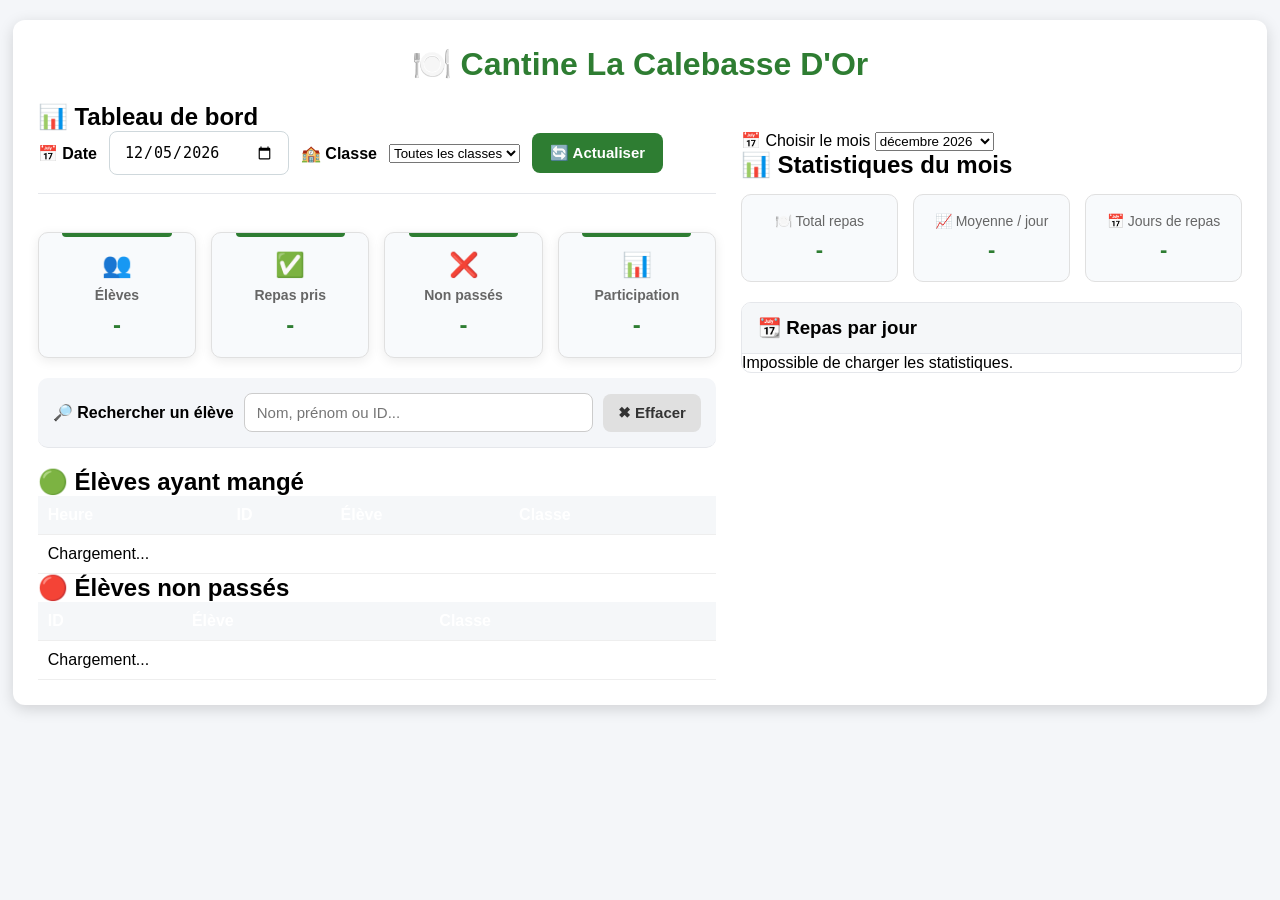
==== commit 6fe1dd53: "Update dashboard.html" ====
--- a/dashboard.html
+++ b/dashboard.html
@@ -275,9 +275,18 @@
 const API_URL =
 "https://script.google.com/macros/s/AKfycbzNFXwX-d2t3xT_VG9JykqGNel57AdeSZggrf9s_Wb7LLGIpGOU0OgKrJp_8yoVYkE/exec";
 
-    
-   let derniereDonneeDashboard = null;
-     let classeSelectionnee = "toutes";
+let derniereDonneeDashboard = null;
+let classeSelectionnee = "toutes";
+
+let chargementDashboardEnCours = false;
+let chargementMoisEnCours = false;
+
+let requeteMoisEnCours = 0;
+
+
+/* =====================================================
+   RECHERCHE
+===================================================== */
 
 function afficherRecherche() {
 
@@ -287,10 +296,9 @@
 
     const recherche =
         document.getElementById("recherche")
-            .value
-            .trim()
-            .toLowerCase();
-
+        .value
+        .trim()
+        .toLowerCase();
 
     const listeAyantMange =
         document.getElementById("listeAyantMange");
@@ -298,36 +306,34 @@
     const listeNonPasses =
         document.getElementById("listeNonPasses");
 
-
     listeAyantMange.innerHTML = "";
     listeNonPasses.innerHTML = "";
 
 
-    // --------------------------------
-    // Élèves ayant mangé
-    // --------------------------------
+    /* =========================
+       ÉLÈVES AYANT MANGÉ
+    ========================= */
 
     const ayantMange =
-    derniereDonneeDashboard.elevesAyantMange
-    .filter(eleve => {
-
-        if (
-            classeSelectionnee !== "toutes" &&
-            eleve.classe !== classeSelectionnee
-        ) {
-            return false;
-        }
-
-            const texte = (
-
+        (derniereDonneeDashboard.elevesAyantMange || [])
+        .filter(eleve => {
+
+            if (
+                classeSelectionnee !== "toutes" &&
+                eleve.classe !== classeSelectionnee
+            ) {
+                return false;
+            }
+
+            const texte =
                 String(eleve.id) + " " +
                 eleve.nom + " " +
                 eleve.prenom + " " +
-                eleve.classe
-
-            ).toLowerCase();
-
-            return texte.includes(recherche);
+                eleve.classe;
+
+            return texte
+                .toLowerCase()
+                .includes(recherche);
 
         });
 
@@ -350,7 +356,7 @@
                 document.createElement("tr");
 
             ligne.innerHTML = `
-                <td>${eleve.heure}</td>
+                <td>${eleve.heure || ""}</td>
                 <td>${String(eleve.id).padStart(4, "0")}</td>
                 <td>${eleve.prenom} ${eleve.nom}</td>
                 <td>${eleve.classe}</td>
@@ -363,32 +369,30 @@
     }
 
 
-    
-    // --------------------------------
-    // Élèves non passés
-    // --------------------------------
+    /* =========================
+       ÉLÈVES NON PASSÉS
+    ========================= */
 
     const nonPasses =
-    derniereDonneeDashboard.elevesNonPasses
-    .filter(eleve => {
-
-        if (
-            classeSelectionnee !== "toutes" &&
-            eleve.classe !== classeSelectionnee
-        ) {
-            return false;
-        }
-
-            const texte = (
-
+        (derniereDonneeDashboard.elevesNonPasses || [])
+        .filter(eleve => {
+
+            if (
+                classeSelectionnee !== "toutes" &&
+                eleve.classe !== classeSelectionnee
+            ) {
+                return false;
+            }
+
+            const texte =
                 String(eleve.id) + " " +
                 eleve.nom + " " +
                 eleve.prenom + " " +
-                eleve.classe
-
-            ).toLowerCase();
-
-            return texte.includes(recherche);
+                eleve.classe;
+
+            return texte
+                .toLowerCase()
+                .includes(recherche);
 
         });
 
@@ -411,7 +415,7 @@
                 document.createElement("tr");
 
             ligne.innerHTML = `
-                <td>${eleve.id}</td>
+                <td>${String(eleve.id).padStart(4, "0")}</td>
                 <td>${eleve.prenom} ${eleve.nom}</td>
                 <td>${eleve.classe}</td>
             `;
@@ -423,16 +427,18 @@
     }
 
 }
-let chargementDashboardEnCours = false;
-let chargementMoisEnCours = false;
-let dernierMoisCharge = "";
-
-function chargerDashboard() {
+
+
+/* =====================================================
+   DASHBOARD
+===================================================== */
+
+async function chargerDashboard() {
 
     if (chargementDashboardEnCours) {
 
         console.log(
-            "⏳ Dashboard déjà en cours de chargement"
+            "⏳ Dashboard déjà en cours..."
         );
 
         return;
@@ -440,396 +446,514 @@
 
     chargementDashboardEnCours = true;
 
-    const date =
-        document.getElementById("dateChoisie").value;
-
-    fetch(
-    API_URL +
-    "?action=dashboard&date=" +
-    encodeURIComponent(date) +
-    "&classe=" +
-    encodeURIComponent(classeSelectionnee)
-)
-
-        .then(response => response.json())
-
-        .then(data => {
-
-            if (data.statut !== "ok") {
-
-                console.error(
-                    "Erreur API :",
-                    data
+    try {
+
+        const date =
+            document.getElementById("dateChoisie").value;
+
+
+        const url =
+            API_URL +
+            "?action=dashboard" +
+            "&date=" +
+            encodeURIComponent(date) +
+            "&classe=" +
+            encodeURIComponent(classeSelectionnee);
+
+
+        console.log(
+            "URL DASHBOARD :",
+            url
+        );
+
+
+        const response =
+            await fetch(
+                url,
+                {
+                    method: "GET",
+                    cache: "no-store"
+                }
+            );
+
+
+        if (!response.ok) {
+
+            throw new Error(
+                "Erreur HTTP dashboard : " +
+                response.status
+            );
+
+        }
+
+
+        const texte =
+            await response.text();
+
+
+        let data;
+
+        try {
+
+            data =
+                JSON.parse(texte);
+
+        } catch (e) {
+
+            console.error(
+                "Réponse dashboard non JSON :",
+                texte
+            );
+
+            throw new Error(
+                "Le serveur n'a pas renvoyé du JSON."
+            );
+
+        }
+
+
+        if (data.statut !== "ok") {
+
+            throw new Error(
+                data.message ||
+                "Erreur API dashboard"
+            );
+
+        }
+
+
+        derniereDonneeDashboard =
+            data;
+
+
+        /* =========================
+           FILTRAGE
+        ========================= */
+
+        let elevesAyantMange =
+            data.elevesAyantMange || [];
+
+        let elevesNonPasses =
+            data.elevesNonPasses || [];
+
+
+        if (
+            classeSelectionnee !== "toutes"
+        ) {
+
+            elevesAyantMange =
+                elevesAyantMange.filter(
+                    eleve =>
+                        eleve.classe ===
+                        classeSelectionnee
                 );
 
-                return;
-            }
-
-
-            // ========================================
-            // MÉMORISER LES DONNÉES
-            // ========================================
-
-            derniereDonneeDashboard = data;
-
-
-            // ========================================
-            // MÉMORISER LES FILTRES ACTUELS
-            // ========================================
-
-            const rechercheActuelle =
-                document.getElementById("recherche").value;
-
-            const classeActuelle =
-                classeSelectionnee;
-
-
-            // ========================================
-            // FILTRAGE PAR CLASSE
-            // ========================================
-
-            let elevesAyantMange =
-                data.elevesAyantMange || [];
-
-            let elevesNonPasses =
-                data.elevesNonPasses || [];
-
-
-            if (classeActuelle !== "toutes") {
-
-                elevesAyantMange =
-                    elevesAyantMange.filter(
-                        eleve =>
-                            eleve.classe === classeActuelle
+
+            elevesNonPasses =
+                elevesNonPasses.filter(
+                    eleve =>
+                        eleve.classe ===
+                        classeSelectionnee
+                );
+
+        }
+
+
+        /* =========================
+           CALCULS
+        ========================= */
+
+        let totalEleves;
+
+        if (
+            classeSelectionnee === "toutes"
+        ) {
+
+            totalEleves =
+                data.totalEleves;
+
+        } else {
+
+            totalEleves =
+                elevesAyantMange.length +
+                elevesNonPasses.length;
+
+        }
+
+
+        const repasPris =
+            elevesAyantMange.length;
+
+
+        const nonPasses =
+            elevesNonPasses.length;
+
+
+        let participation = 0;
+
+
+        if (totalEleves > 0) {
+
+            participation =
+                Math.round(
+                    (
+                        repasPris /
+                        totalEleves
+                    ) * 100
+                );
+
+        }
+
+
+        /* =========================
+           CARTES
+        ========================= */
+
+        document.getElementById(
+            "totalEleves"
+        ).textContent =
+            totalEleves;
+
+
+        document.getElementById(
+            "repasPris"
+        ).textContent =
+            repasPris;
+
+
+        document.getElementById(
+            "nonPasses"
+        ).textContent =
+            nonPasses;
+
+
+        document.getElementById(
+            "participation"
+        ).textContent =
+            participation + "%";
+
+
+        /* =========================
+           ÉLÈVES AYANT MANGÉ
+        ========================= */
+
+        const listeAyantMange =
+            document.getElementById(
+                "listeAyantMange"
+            );
+
+
+        listeAyantMange.innerHTML = "";
+
+
+        if (
+            elevesAyantMange.length === 0
+        ) {
+
+            listeAyantMange.innerHTML = `
+                <tr>
+                    <td colspan="4">
+                        Aucun élève n'a mangé
+                    </td>
+                </tr>
+            `;
+
+        } else {
+
+            elevesAyantMange.forEach(
+                eleve => {
+
+                    const ligne =
+                        document.createElement("tr");
+
+
+                    ligne.innerHTML = `
+                        <td>${eleve.heure || ""}</td>
+                        <td>${String(eleve.id).padStart(4, "0")}</td>
+                        <td>${eleve.prenom} ${eleve.nom}</td>
+                        <td>${eleve.classe}</td>
+                    `;
+
+
+                    listeAyantMange.appendChild(
+                        ligne
                     );
 
-
-                elevesNonPasses =
-                    elevesNonPasses.filter(
-                        eleve =>
-                            eleve.classe === classeActuelle
+                }
+            );
+
+        }
+
+
+        /* =========================
+           ÉLÈVES NON PASSÉS
+        ========================= */
+
+        const listeNonPasses =
+            document.getElementById(
+                "listeNonPasses"
+            );
+
+
+        listeNonPasses.innerHTML = "";
+
+
+        if (
+            elevesNonPasses.length === 0
+        ) {
+
+            listeNonPasses.innerHTML = `
+                <tr>
+                    <td colspan="3">
+                        Tous les élèves sont passés ✅
+                    </td>
+                </tr>
+            `;
+
+        } else {
+
+            elevesNonPasses.forEach(
+                eleve => {
+
+                    const ligne =
+                        document.createElement("tr");
+
+
+                    ligne.innerHTML = `
+                        <td>${String(eleve.id).padStart(4, "0")}</td>
+                        <td>${eleve.prenom} ${eleve.nom}</td>
+                        <td>${eleve.classe}</td>
+                    `;
+
+
+                    listeNonPasses.appendChild(
+                        ligne
                     );
 
-            }
-
-
-            // ========================================
-            // CALCUL DES STATISTIQUES
-            // ========================================
-
-            let totalEleves;
-
-            if (classeActuelle === "toutes") {
-
-                totalEleves =
-                    data.totalEleves;
-
-            } else {
-
-                // Pour connaître le nombre total
-                // d'élèves de la classe sélectionnée,
-                // on utilise les élèves ayant mangé
-                // + les élèves non passés.
-
-                totalEleves =
-                    elevesAyantMange.length +
-                    elevesNonPasses.length;
-
-            }
-
-
-            const repasPris =
-                elevesAyantMange.length;
-
-
-            const nonPasses =
-                elevesNonPasses.length;
-
-
-            let participation = 0;
-
-            if (totalEleves > 0) {
-
-                participation =
-                    Math.round(
-                        (repasPris / totalEleves) * 100
-                    );
-
-            }
-
-
-            // ========================================
-            // AFFICHER LES CARTES
-            // ========================================
-
-            document.getElementById(
-                "totalEleves"
-            ).textContent =
-                totalEleves;
-
-
-            document.getElementById(
-                "repasPris"
-            ).textContent =
-                repasPris;
-
-
-            document.getElementById(
-                "nonPasses"
-            ).textContent =
-                nonPasses;
-
-
-            document.getElementById(
-                "participation"
-            ).textContent =
-                participation + "%";
-
-
-            // ========================================
-            // ÉLÈVES AYANT MANGÉ
-            // ========================================
-
-            const listeAyantMange =
-                document.getElementById(
-                    "listeAyantMange"
-                );
-
-
-            listeAyantMange.innerHTML = "";
-
-
-            if (
-                elevesAyantMange.length === 0
-            ) {
-
-                listeAyantMange.innerHTML = `
-                    <tr>
-                        <td colspan="4">
-                            Aucun élève n'a mangé
-                        </td>
-                    </tr>
-                `;
-
-            } else {
-
-                elevesAyantMange.forEach(
-                    eleve => {
-
-                        const ligne =
-                            document.createElement("tr");
-
-
-                        ligne.innerHTML = `
-                            <td>${eleve.heure}</td>
-                            <td>${String(eleve.id).padStart(4, "0")}</td>
-                            <td>${eleve.prenom} ${eleve.nom}</td>
-                            <td>${eleve.classe}</td>
-                        `;
-
-
-                        listeAyantMange.appendChild(
-                            ligne
-                        );
-
-                    }
-                );
-
-            }
-
-
-            // ========================================
-            // ÉLÈVES NON PASSÉS
-            // ========================================
-
-            const listeNonPasses =
-                document.getElementById(
-                    "listeNonPasses"
-                );
-
-
-            listeNonPasses.innerHTML = "";
-
-
-            if (
-                elevesNonPasses.length === 0
-            ) {
-
-                listeNonPasses.innerHTML = `
-                    <tr>
-                        <td colspan="3">
-                            Tous les élèves sont passés ✅
-                        </td>
-                    </tr>
-                `;
-
-            } else {
-
-                elevesNonPasses.forEach(
-                    eleve => {
-
-                        const ligne =
-                            document.createElement("tr");
-
-
-                        ligne.innerHTML = `
-                            <td>${String(eleve.id).padStart(4, "0")}</td>
-                            <td>${eleve.prenom} ${eleve.nom}</td>
-                            <td>${eleve.classe}</td>
-                        `;
-
-
-                        listeNonPasses.appendChild(
-                            ligne
-                        );
-
-                    }
-                );
-
-            }
-
-
-            // ========================================
-            // RÉAPPLIQUER LA RECHERCHE
-            // ========================================
-
-            if (
-                rechercheActuelle.trim() !== ""
-            ) {
-
-                afficherRecherche();
-
-            }
-
-        })
-
-        .catch(error => {
-
-    console.error(
-        "Erreur connexion :",
-        error
-    );
-
-})
-.finally(() => {
-
-    chargementDashboardEnCours = false;
-
-});
+                }
+            );
+
+        }
+
+
+        afficherRecherche();
+
+
+        console.log(
+            "✅ Dashboard chargé"
+        );
+
+
+    } catch (error) {
+
+        console.error(
+            "❌ Erreur dashboard :",
+            error
+        );
+
+    } finally {
+
+        chargementDashboardEnCours =
+            false;
+
+    }
 
 }
-let requeteMoisEnCours = 0;
-
-function chargerStatistiquesMois() {
+
+
+/* =====================================================
+   STATISTIQUES MENSUELLES
+===================================================== */
+
+async function chargerStatistiquesMois() {
 
     const select =
-        document.getElementById("moisStats");
+        document.getElementById(
+            "moisStats"
+        );
+
 
     if (!select) {
         return;
     }
 
-    const mois = select.value;
-
-    console.log("MOIS SELECTIONNE :", mois);
+
+    const mois =
+        select.value;
+
 
     if (!mois) {
+
+        console.log(
+            "Aucun mois sélectionné"
+        );
+
         return;
+
     }
 
-    // Identifiant de cette requête
-    const idRequete = ++requeteMoisEnCours;
-
-    // Afficher immédiatement un état de chargement
-    document.getElementById("totalRepasMois").textContent = "...";
-    document.getElementById("moyenneMois").textContent = "...";
-    document.getElementById("nombreJoursMois").textContent = "...";
-
-    document.getElementById("joursMois").innerHTML =
-        "<p>Chargement des statistiques...</p>";
-
-    // IMPORTANT :
-    // ajoute un paramètre unique pour empêcher
-    // Google/browser de réutiliser une ancienne réponse
+
+    console.log(
+        "📅 MOIS SELECTIONNE :",
+        mois
+    );
+
+
+    /*
+       Numéro unique de requête.
+       Si l'utilisateur change rapidement
+       de mois, les anciennes réponses
+       seront ignorées.
+    */
+
+    const idRequete =
+        ++requeteMoisEnCours;
+
+
+    /* =========================
+       AFFICHAGE CHARGEMENT
+    ========================= */
+
+    document.getElementById(
+        "totalRepasMois"
+    ).textContent = "...";
+
+
+    document.getElementById(
+        "moyenneMois"
+    ).textContent = "...";
+
+
+    document.getElementById(
+        "nombreJoursMois"
+    ).textContent = "...";
+
+
+    document.getElementById(
+        "joursMois"
+    ).innerHTML =
+        "<p>Chargement...</p>";
+
+
+    /*
+       Paramètre cache unique
+    */
+
     const url =
         API_URL +
         "?action=mois" +
-        "&mois=" + encodeURIComponent(mois) +
-        "&cache=" + Date.now();
-
-    console.log("URL STATISTIQUES MOIS :", url);
-
-    fetch(url, {
-        method: "GET",
-        cache: "no-store"
-    })
-
-    .then(response => {
+        "&mois=" +
+        encodeURIComponent(mois) +
+        "&cache=" +
+        Date.now();
+
+
+    console.log(
+        "📡 URL STATISTIQUES MOIS :",
+        url
+    );
+
+
+    try {
+
+        const response =
+            await fetch(
+                url,
+                {
+                    method: "GET",
+                    cache: "no-store"
+                }
+            );
+
 
         console.log(
             "STATUT API MOIS :",
             response.status
         );
 
+
         if (!response.ok) {
+
             throw new Error(
-                "Erreur HTTP " + response.status
-            );
-        }
-
-        return response.text();
-    })
-
-    .then(texte => {
+                "Erreur HTTP " +
+                response.status
+            );
+
+        }
+
+
+        const texte =
+            await response.text();
+
 
         console.log(
-            "REPONSE BRUTE STATISTIQUES MOIS :",
+            "REPONSE BRUTE MOIS :",
             texte
         );
 
+
         let data;
 
+
         try {
-            data = JSON.parse(texte);
+
+            data =
+                JSON.parse(texte);
+
         } catch (e) {
 
             console.error(
-                "Réponse non JSON :",
+                "❌ Réponse mois non JSON :",
                 texte
             );
 
             throw new Error(
                 "La réponse de l'API n'est pas du JSON."
             );
-        }
-
-        // Si l'utilisateur a changé de mois
-        // pendant le chargement, on ignore cette réponse.
-        if (idRequete !== requeteMoisEnCours) {
+
+        }
+
+
+        /*
+           Une autre requête a peut-être été
+           lancée entre-temps.
+        */
+
+        if (
+            idRequete !==
+            requeteMoisEnCours
+        ) {
 
             console.log(
-                "Ancienne requête ignorée."
+                "Ancienne réponse ignorée."
             );
 
             return;
-        }
+
+        }
+
 
         console.log(
-            "REPONSE STATISTIQUES MOIS :",
+            "📊 STATISTIQUES MOIS :",
             data
         );
 
-        if (data.statut !== "ok") {
+
+        if (
+            data.statut !== "ok"
+        ) {
 
             throw new Error(
                 data.message ||
                 "Erreur API statistiques mois"
             );
-        }
-
-        // ========================================
-        // TOTAL REPAS
-        // ========================================
+
+        }
+
+
+        /* =========================
+           AFFICHAGE
+        ========================= */
 
         document.getElementById(
             "totalRepasMois"
@@ -837,67 +961,62 @@
             data.totalRepas ?? 0;
 
 
-        // ========================================
-        // MOYENNE / JOUR
-        // ========================================
-
         document.getElementById(
             "moyenneMois"
         ).textContent =
             data.moyenneJour ?? 0;
 
 
-        // ========================================
-        // NOMBRE DE JOURS
-        // ========================================
-
         document.getElementById(
             "nombreJoursMois"
         ).textContent =
             data.nombreJours ?? 0;
 
 
-        // ========================================
-        // REPAS PAR JOUR
-        // ========================================
-
         const conteneur =
             document.getElementById(
                 "joursMois"
             );
 
+
         conteneur.innerHTML = "";
+
 
         const jours =
             data.jours || [];
 
 
-        if (jours.length === 0) {
+        if (
+            jours.length === 0
+        ) {
 
             conteneur.innerHTML =
                 "<p>Aucun repas ce mois-ci.</p>";
 
             return;
-        }
-
-
-        // ========================================
-        // TABLEAU
-        // ========================================
+
+        }
+
+
+        /* =========================
+           TABLEAU
+        ========================= */
 
         const table =
-            document.createElement("table");
+            document.createElement(
+                "table"
+            );
+
 
         table.className =
             "repas-table";
 
 
-        // ========================================
-        // EN-TÊTE
-        // ========================================
-
         const thead =
-            document.createElement("thead");
+            document.createElement(
+                "thead"
+            );
+
 
         thead.innerHTML = `
             <tr>
@@ -906,98 +1025,147 @@
             </tr>
         `;
 
-        table.appendChild(thead);
-
-
-        // ========================================
-        // CORPS
-        // ========================================
+
+        table.appendChild(
+            thead
+        );
+
 
         const tbody =
-            document.createElement("tbody");
-
-
-        jours.forEach(function(jour) {
-
-            const parts =
-                jour.date.split("-");
-
-            const dateFormatee =
-                parts[2] +
-                "/" +
-                parts[1] +
-                "/" +
-                parts[0];
-
-
-            const ligne =
-                document.createElement("tr");
-
-
-            ligne.innerHTML = `
-                <td>${dateFormatee}</td>
-                <td>${jour.repas}</td>
-            `;
-
-
-            tbody.appendChild(ligne);
-
-        });
-
-
-        table.appendChild(tbody);
-
-        conteneur.appendChild(table);
-
-    })
-
-    .catch(error => {
+            document.createElement(
+                "tbody"
+            );
+
+
+        jours.forEach(
+            function(jour) {
+
+                const parts =
+                    jour.date.split("-");
+
+
+                const dateFormatee =
+                    parts[2] +
+                    "/" +
+                    parts[1] +
+                    "/" +
+                    parts[0];
+
+
+                const ligne =
+                    document.createElement(
+                        "tr"
+                    );
+
+
+                ligne.innerHTML = `
+                    <td>${dateFormatee}</td>
+                    <td>${jour.repas}</td>
+                `;
+
+
+                tbody.appendChild(
+                    ligne
+                );
+
+            }
+        );
+
+
+        table.appendChild(
+            tbody
+        );
+
+
+        conteneur.appendChild(
+            table
+        );
+
+
+        console.log(
+            "✅ Statistiques mensuelles affichées pour :",
+            mois
+        );
+
+
+    } catch (error) {
 
         console.error(
-            "ERREUR STATISTIQUES MOIS :",
+            "❌ ERREUR STATISTIQUES MOIS :",
             error
         );
 
-        // Ne pas afficher une erreur provenant
-        // d'une ancienne requête
-        if (idRequete !== requeteMoisEnCours) {
+
+        if (
+            idRequete !==
+            requeteMoisEnCours
+        ) {
+
             return;
-        }
+
+        }
+
 
         document.getElementById(
             "totalRepasMois"
         ).textContent = "-";
 
+
         document.getElementById(
             "moyenneMois"
         ).textContent = "-";
 
+
         document.getElementById(
             "nombreJoursMois"
         ).textContent = "-";
+
 
         document.getElementById(
             "joursMois"
         ).innerHTML =
             "<p>Impossible de charger les statistiques.</p>";
 
-    });
+    }
 
 }
+
+
+/* =====================================================
+   SÉLECTEUR DES MOIS
+===================================================== */
+
 function chargerSelecteurMois() {
 
     const select =
-        document.getElementById("moisStats");
+        document.getElementById(
+            "moisStats"
+        );
+
 
     if (!select) {
+
+        console.error(
+            "❌ Sélecteur mois introuvable"
+        );
+
         return;
+
     }
 
+
     select.innerHTML = "";
 
-    const aujourdHui = new Date();
-
-    for (let i = 0; i < 12; i++) {
+
+    const aujourdHui =
+        new Date();
+
+
+    for (
+        let i = 0;
+        i < 12;
+        i++
+    ) {
 
         const date =
             new Date(
@@ -1006,21 +1174,30 @@
                 1
             );
 
+
         const annee =
             date.getFullYear();
+
 
         const mois =
             String(
                 date.getMonth() + 1
             ).padStart(2, "0");
 
+
         const valeur =
             annee + "-" + mois;
 
+
         const option =
-            document.createElement("option");
-
-        option.value = valeur;
+            document.createElement(
+                "option"
+            );
+
+
+        option.value =
+            valeur;
+
 
         option.textContent =
             date.toLocaleDateString(
@@ -1031,10 +1208,18 @@
                 }
             );
 
-        select.appendChild(option);
+
+        select.appendChild(
+            option
+        );
+
     }
 
-    // Sélectionner explicitement le mois actuel
+
+    /*
+       Sélectionner le mois actuel
+    */
+
     const moisActuel =
         aujourdHui.getFullYear() +
         "-" +
@@ -1042,105 +1227,298 @@
             aujourdHui.getMonth() + 1
         ).padStart(2, "0");
 
-    select.value = moisActuel;
+
+    select.value =
+        moisActuel;
+
 
     console.log(
-        "MOIS INITIAL :",
+        "📅 MOIS INITIAL :",
         select.value
     );
 
+
+    /*
+       Une seule requête initiale
+    */
+
     chargerStatistiquesMois();
+
 }
 
 
-
-    // ========================================
-// SÉLECTEUR SEMAINE / MOIS
-// ========================================
-
-
-    // ========================================
-// SÉLECTEUR DES CLASSES
-// ========================================
-
-function chargerSelecteurClasses() {
-
-    fetch(API_URL + "?action=classes")
-
-        .then(response => response.json())
-
-        .then(data => {
-
-            if (data.statut !== "ok") {
-                console.error(
-                    "Erreur récupération classes :",
-                    data
+/* =====================================================
+   SÉLECTEUR DES CLASSES
+===================================================== */
+
+async function chargerSelecteurClasses() {
+
+    try {
+
+        const response =
+            await fetch(
+                API_URL +
+                "?action=classes&cache=" +
+                Date.now(),
+                {
+                    cache: "no-store"
+                }
+            );
+
+
+        if (!response.ok) {
+
+            throw new Error(
+                "HTTP " +
+                response.status
+            );
+
+        }
+
+
+        const data =
+            await response.json();
+
+
+        if (
+            data.statut !== "ok"
+        ) {
+
+            console.error(
+                "Erreur récupération classes :",
+                data
+            );
+
+            return;
+
+        }
+
+
+        const select =
+            document.getElementById(
+                "classeStats"
+            );
+
+
+        if (!select) {
+            return;
+        }
+
+
+        select.innerHTML = `
+            <option value="toutes">
+                Toutes les classes
+            </option>
+        `;
+
+
+        const classes =
+            data.classes || {};
+
+
+        Object.keys(classes)
+            .sort()
+            .forEach(
+                function(classe) {
+
+                    const option =
+                        document.createElement(
+                            "option"
+                        );
+
+
+                    option.value =
+                        classe;
+
+
+                    option.textContent =
+                        classe;
+
+
+                    select.appendChild(
+                        option
+                    );
+
+                }
+            );
+
+
+    } catch (error) {
+
+        console.error(
+            "❌ Erreur classes :",
+            error
+        );
+
+    }
+
+}
+
+
+/* =====================================================
+   INITIALISATION
+===================================================== */
+
+document.addEventListener(
+    "DOMContentLoaded",
+    function() {
+
+
+        /* =========================
+           DATE
+        ========================= */
+
+        const dateChoisie =
+            document.getElementById(
+                "dateChoisie"
+            );
+
+
+        const aujourdHui =
+            new Date();
+
+
+        const dateLocale =
+            aujourdHui.getFullYear() +
+            "-" +
+            String(
+                aujourdHui.getMonth() + 1
+            ).padStart(2, "0") +
+            "-" +
+            String(
+                aujourdHui.getDate()
+            ).padStart(2, "0");
+
+
+        dateChoisie.value =
+            dateLocale;
+
+
+        dateChoisie.addEventListener(
+            "change",
+            chargerDashboard
+        );
+
+
+        /* =========================
+           ACTUALISER
+        ========================= */
+
+        document.getElementById(
+            "btnActualiser"
+        ).addEventListener(
+            "click",
+            chargerDashboard
+        );
+
+
+        /* =========================
+           RECHERCHE
+        ========================= */
+
+        document.getElementById(
+            "recherche"
+        ).addEventListener(
+            "input",
+            afficherRecherche
+        );
+
+
+        document.getElementById(
+            "btnEffacerRecherche"
+        ).addEventListener(
+            "click",
+            function() {
+
+                document.getElementById(
+                    "recherche"
+                ).value = "";
+
+                afficherRecherche();
+
+            }
+        );
+
+
+        /* =========================
+           CLASSES
+        ========================= */
+
+        document.getElementById(
+            "classeStats"
+        ).addEventListener(
+            "change",
+            function() {
+
+                classeSelectionnee =
+                    this.value;
+
+
+                console.log(
+                    "CLASSE SELECTIONNEE :",
+                    classeSelectionnee
                 );
-                return;
+
+
+                chargerDashboard();
+
             }
-
-            const select =
-                document.getElementById("classeStats");
-
-            if (!select) {
-                return;
+        );
+
+
+        /* =========================
+           MOIS
+        ========================= */
+
+        document.getElementById(
+            "moisStats"
+        ).addEventListener(
+            "change",
+            function() {
+
+                console.log(
+                    "🔄 CHANGEMENT DE MOIS :",
+                    this.value
+                );
+
+
+                chargerStatistiquesMois();
+
             }
-
-            // Garder "Toutes les classes"
-            select.innerHTML = `
-                <option value="toutes">
-                    Toutes les classes
-                </option>
-            `;
-
-            const classes =
-                data.classes || {};
-
-            const nomsClasses =
-                Object.keys(classes).sort();
-
-            nomsClasses.forEach(function(classe) {
-
-                const option =
-                    document.createElement("option");
-
-                option.value = classe;
-                option.textContent = classe;
-
-                select.appendChild(option);
-
-            });
-
-        })
-
-        .catch(error => {
-
-            console.error(
-                "Erreur connexion classes :",
-                error
-            );
-
-        });
-}
-    // ========================================
-// FILTRE PAR CLASSE
-// ========================================
-
-document.getElementById("classeStats")
-    .addEventListener(
-        "change",
-        function() {
-
-            classeSelectionnee = this.value;
-
-            console.log("CLASSE SELECTIONNEE :", classeSelectionnee);
-
-            afficherRecherche();
-
-            chargerDashboard();
-
-        }
-    );
+        );
+
+
+        /* =========================
+           CHARGEMENT INITIAL
+        ========================= */
+
+        chargerDashboard();
+
+        chargerSelecteurClasses();
+
+        chargerSelecteurMois();
+
+
+        /*
+           Actualisation automatique du dashboard.
+           
+           Important :
+           cela ne recharge PAS les statistiques
+           mensuelles.
+        */
+
+        setInterval(
+            function() {
+
+                chargerDashboard();
+
+            },
+            30000
+        );
+
+    }
+
+);
 
 </script>
 </body>
